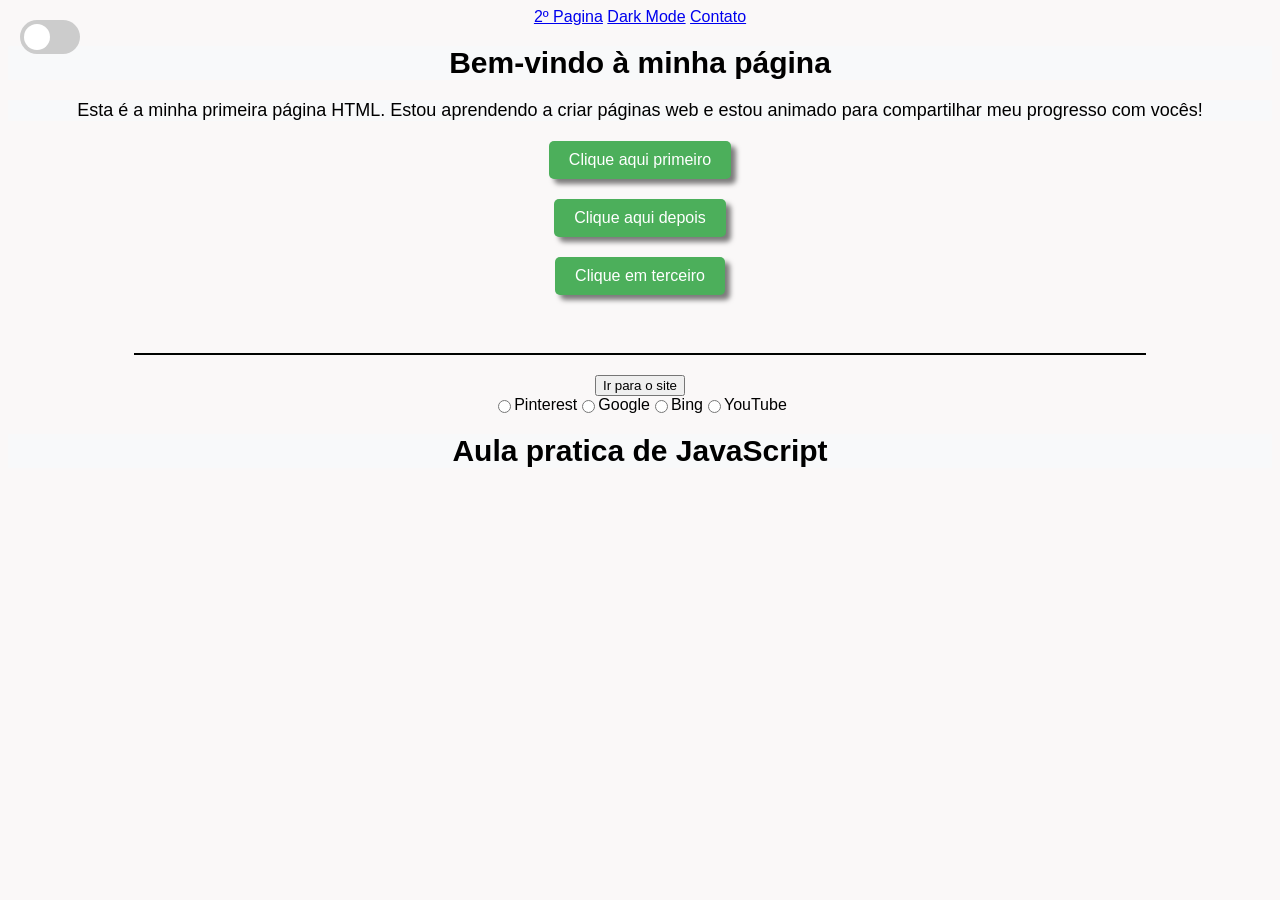
==== index.html @ ef2c0d28 "initial structre" ====
<!DOCTYPE html>
<html lang="pt-br">
<head>
    <meta charset="UTF-8">
    <meta name="viewport" content="width=device-width, initial-scale=1.0">
    <title>Onclic</title>
    <link rel="stylesheet" href="css/style.css">

</head>
<body>
    <header>
        <nav><center> 
            <a href="parte2.html">2º Pagina</a>
            <a href="darkmode.html">Dark Mode</a>
            <a href="contact.html">Contato</a>
        </nav>
    </header>
    <div class="botoes">
        <h1>Bem-vindo à minha página</h1>
        <p>Esta é a minha primeira página HTML. Estou aprendendo a criar páginas web e estou animado para compartilhar meu progresso com vocês!</p>
    <button id="index" onclick="mostrarMensagem()">Clique aqui primeiro</button>
    <button id="index" onclick="mostrarMensagem2()">Clique aqui depois</button>
    <button id="index" onclick="mostrarMensagem3()">Clique em terceiro </button><br>
    </div>
    <hr>
    

    <button onclick="irParaSite()">Ir para o site</button>
    
    <div class="container">
        
        <input type="radio" name="busca" value="Pinterest"> Pinterest<br>
        <input type="radio" name="busca" value="Google"> Google<br>
        <input type="radio" name="busca" value="Bing"> Bing<br>
        <input type="radio" name="busca" value="YouTube"> YouTube <br>
    </div>

    <h1>Aula pratica de JavaScript</h1>
    
    <label class="switch">
        <input type="checkbox" id="toggle">
        <span class="slider"></span>
    </label>

    <script src="_js/script.js"> </script>
  
</body>
</htm
---- css/style.css ----
body {
    /* background: url('../_imagens/aang.jpg'); */
    background-color: aqua;
    background-size: cover; 
}

 body {
    background-color: rgb(250, 248, 248);
    color: black;
    font-family: Arial, Helvetica, sans-serif;
    text-align: center;
    transition: 0.4;
} 

body.dark-mode {
    background-color: #121212;
    color: #ffffff;
    font-family: Arial, Helvetica, sans-serif;
} 
h1 { 
    color: rgb(0, 0, 0);
    font-size: 30px;
    font-family: Arial, sans-serif;
    background-color: rgba(240, 248, 255, 0.200);
    text-align: center;
}
p {
    color: rgb(0, 0, 0);
    font-size: 18px;
    background-color: rgba(240, 248, 255, 0.200);
    font-family: Arial, sans-serif;
    text-align: center; 
}
img.container {
    display: flex ;
    justify-content: center;
    gap: 20px;
    margin: 0 auto;
    width: 500px;
    height: auto;
 
}
button#index {
    display: block;
    margin: 20px auto;
    padding: 10px 20px;
    font-size: 16px;
    background-color: #4caf5b;
    color: white;
    border: none;
    border-radius: 5px;
    cursor: pointer;
    box-shadow: 5px 5px 5px rgba(0, 0, 0, 0.5);
}
hr {
    border: none;
    height: 2px;
    background-color: #000200;
    margin: 20px auto;
    width: 80%;
}
div.container {
  display: flex;
  justify-content: center; /* Centraliza horizontalmente */
  align-items: center;     /* Centraliza verticalmente */
  height: 80%;           /* Altura da tela cheia para exemplo */
}
img#darkmode {
  max-width: 100%;
  height: auto;
}
/* button#toggle {
   position: fixed;
   top: 20px;
   right: 20px;
   padding: 10px;
   cursor: pointer;
} */
label.switch {
    position: fixed;
    top: 20px;
    left: 20px;
    width: 60px;
    height: 34px;
}
label.switch input {
    opacity: 0;
    width: 0;
    height: 0;
}
.slider {
    position: absolute;
    cursor: pointer;
    top: 0;
    left: 0;
    right: 0;
    bottom: 0;
    background-color: #ccc;
    transition: .4s;
    border-radius: 34px;
}
.slider:before {
    position: absolute;
    content: "";
    height: 26px;
    width: 26px;
    left: 4px;
    bottom: 4px;
    background-color: white;
    transition: .4s;
    border-radius: 50%;
}
input:checked + .slider {
    background-color: #2196F3;
}
input:checked + .slider:before {
    transform: translateX(26px);
}
.slider.round {
    border-radius: 34px;
}
.slider.round:before {
    border-radius: 50%;
}
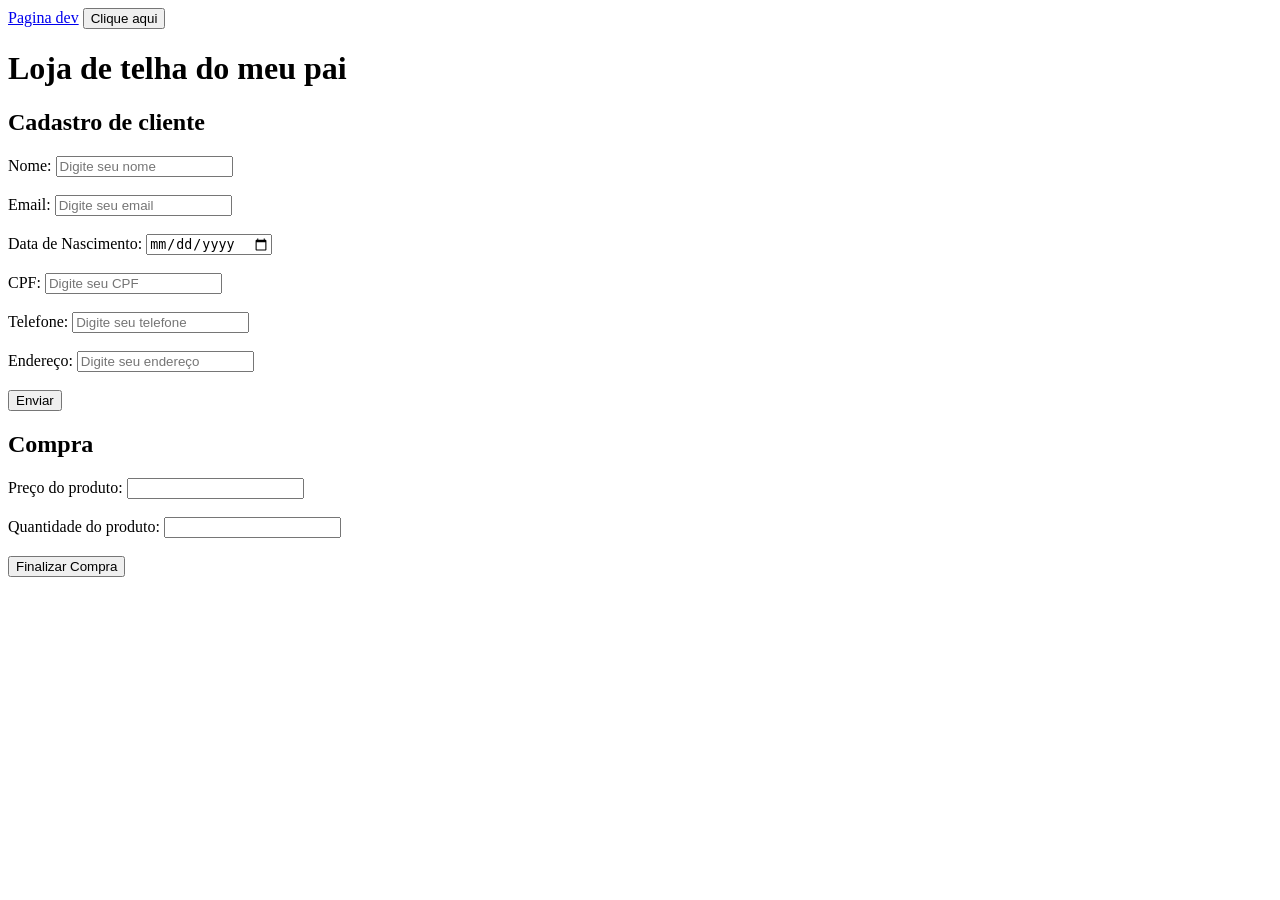
==== commit 60f623f1: "Atividade 0903 calculo de venda e recibo" ====
--- a/index.html
+++ b/index.html
@@ -3,46 +3,50 @@
 <head>
     <meta charset="UTF-8">
     <meta name="viewport" content="width=device-width, initial-scale=1.0">
-    <title>Onclic</title>
-    <link rel="stylesheet" href="css/style.css">
-
+    <title>Loja de telha do meu pai</title>
+    <link rel="stylesheet" href="_css/style2.css">
 </head>
 <body>
-    <header>
-        <nav><center> 
-            <a href="parte2.html">2º Pagina</a>
-            <a href="darkmode.html">Dark Mode</a>
-            <a href="contact.html">Contato</a>
-        </nav>
-    </header>
-    <div class="botoes">
-        <h1>Bem-vindo à minha página</h1>
-        <p>Esta é a minha primeira página HTML. Estou aprendendo a criar páginas web e estou animado para compartilhar meu progresso com vocês!</p>
-    <button id="index" onclick="mostrarMensagem()">Clique aqui primeiro</button>
-    <button id="index" onclick="mostrarMensagem2()">Clique aqui depois</button>
-    <button id="index" onclick="mostrarMensagem3()">Clique em terceiro </button><br>
-    </div>
-    <hr>
-    
+    <script>
+        alert("Bem-vindo à loja de telha do meu pai!");
+    </script>
+    <a href="manutecao.html">Pagina dev</a>
+    <button id="index" onclick="mostrarMensagem()">Clique aqui </button>
+    <h1>Loja de telha do meu pai</h1>
+    <h2>Cadastro de cliente</h2>
+    <form action="index.html" method="post">
+        <label for="nome">Nome:</label>
+        <input type="text" id="nome" name="nome" placeholder="Digite seu nome"><br><br>
 
-    <button onclick="irParaSite()">Ir para o site</button>
-    
-    <div class="container">
+        <label for="email">Email:</label>
+        <input type="email" id="email" name="email" placeholder="Digite seu email"><br><br>
+
+        <label for="dataNascimento">Data de Nascimento:</label>
+        <input type="date" id="dataNascimento" name="dataNascimento"><br><br>
+
+        <label for="cpf">CPF:</label>
+        <input type="text" id="cpf" name="cpf" placeholder="Digite seu CPF"><br><br>
+
+        <label for="telefone">Telefone:</label>
+        <input type="tel" id="telefone" name="telefone" placeholder="Digite seu telefone"><br><br>
+
+        <label for="endereco">Endereço:</label>
+        <input type="text" id="endereco" name="endereco" placeholder="Digite seu endereço"><br><br>
+
+        <input type="submit" value="Enviar">
+       
+
+        <h2>Compra</h2>
+        <label for="preco"> Preço do produto:</label>
+        <input type="number" id="preco"><br><br>
+
+        <label for="quantidade"> Quantidade do produto:</label>
+        <input type="number" id="quantidade" name="quantidade"><br><br>
+
+        <button type="button" onclick="finalizarcompra()">Finalizar Compra</button>
         
-        <input type="radio" name="busca" value="Pinterest"> Pinterest<br>
-        <input type="radio" name="busca" value="Google"> Google<br>
-        <input type="radio" name="busca" value="Bing"> Bing<br>
-        <input type="radio" name="busca" value="YouTube"> YouTube <br>
-    </div>
 
-    <h1>Aula pratica de JavaScript</h1>
-    
-    <label class="switch">
-        <input type="checkbox" id="toggle">
-        <span class="slider"></span>
-    </label>
 
-    <script src="_js/script.js"> </script>
-  
+    <script src="_js/script2.js"></script>
 </body>
-</htm+</html>
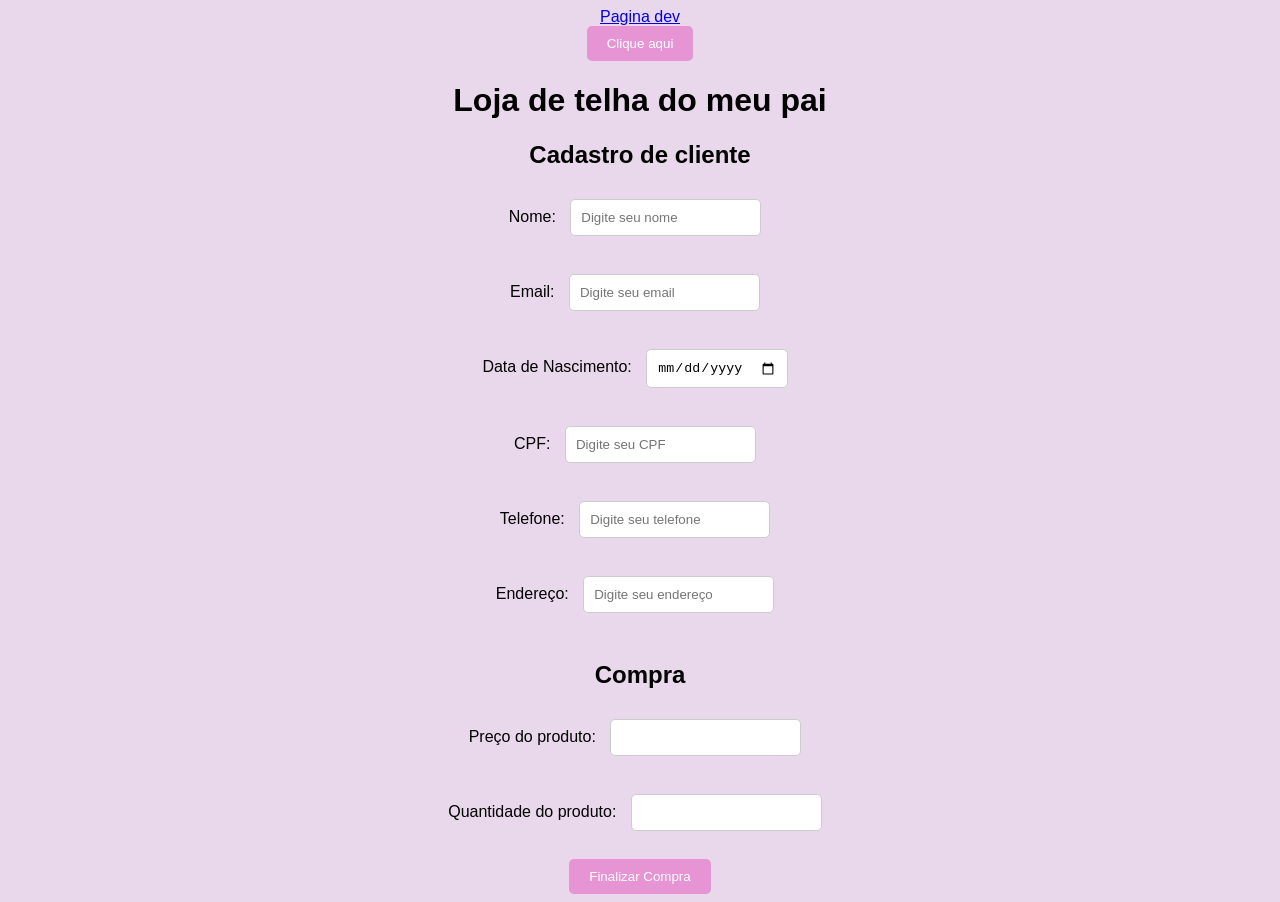
==== commit 5fb334bf: "Atividade parte 2" ====
--- a/index.html
+++ b/index.html
@@ -10,7 +10,7 @@
     <script>
         alert("Bem-vindo à loja de telha do meu pai!");
     </script>
-    <a href="manutecao.html">Pagina dev</a>
+    <a href="manutecao.html">Pagina dev</a><br>
     <button id="index" onclick="mostrarMensagem()">Clique aqui </button>
     <h1>Loja de telha do meu pai</h1>
     <h2>Cadastro de cliente</h2>
@@ -32,8 +32,6 @@
 
         <label for="endereco">Endereço:</label>
         <input type="text" id="endereco" name="endereco" placeholder="Digite seu endereço"><br><br>
-
-        <input type="submit" value="Enviar">
        
 
         <h2>Compra</h2>
--- a/_css/style2.css
+++ b/_css/style2.css
@@ -0,0 +1,22 @@
+body{
+    font-family: Arial, Helvetica, sans-serif;
+    text-align: center;
+    background-color: rgb(233, 216, 235);
+}
+input{
+    padding: 10px;
+    margin: 10px;
+    border-radius: 5px;
+    border: 1px solid #ccc;
+}
+button{
+    padding: 10px 20px;
+    background-color: #e694d3;
+    color: white;
+    border: none;
+    border-radius: 5px;
+    cursor: pointer;
+}
+button:hover{
+    background-color: #8679e4;
+}
